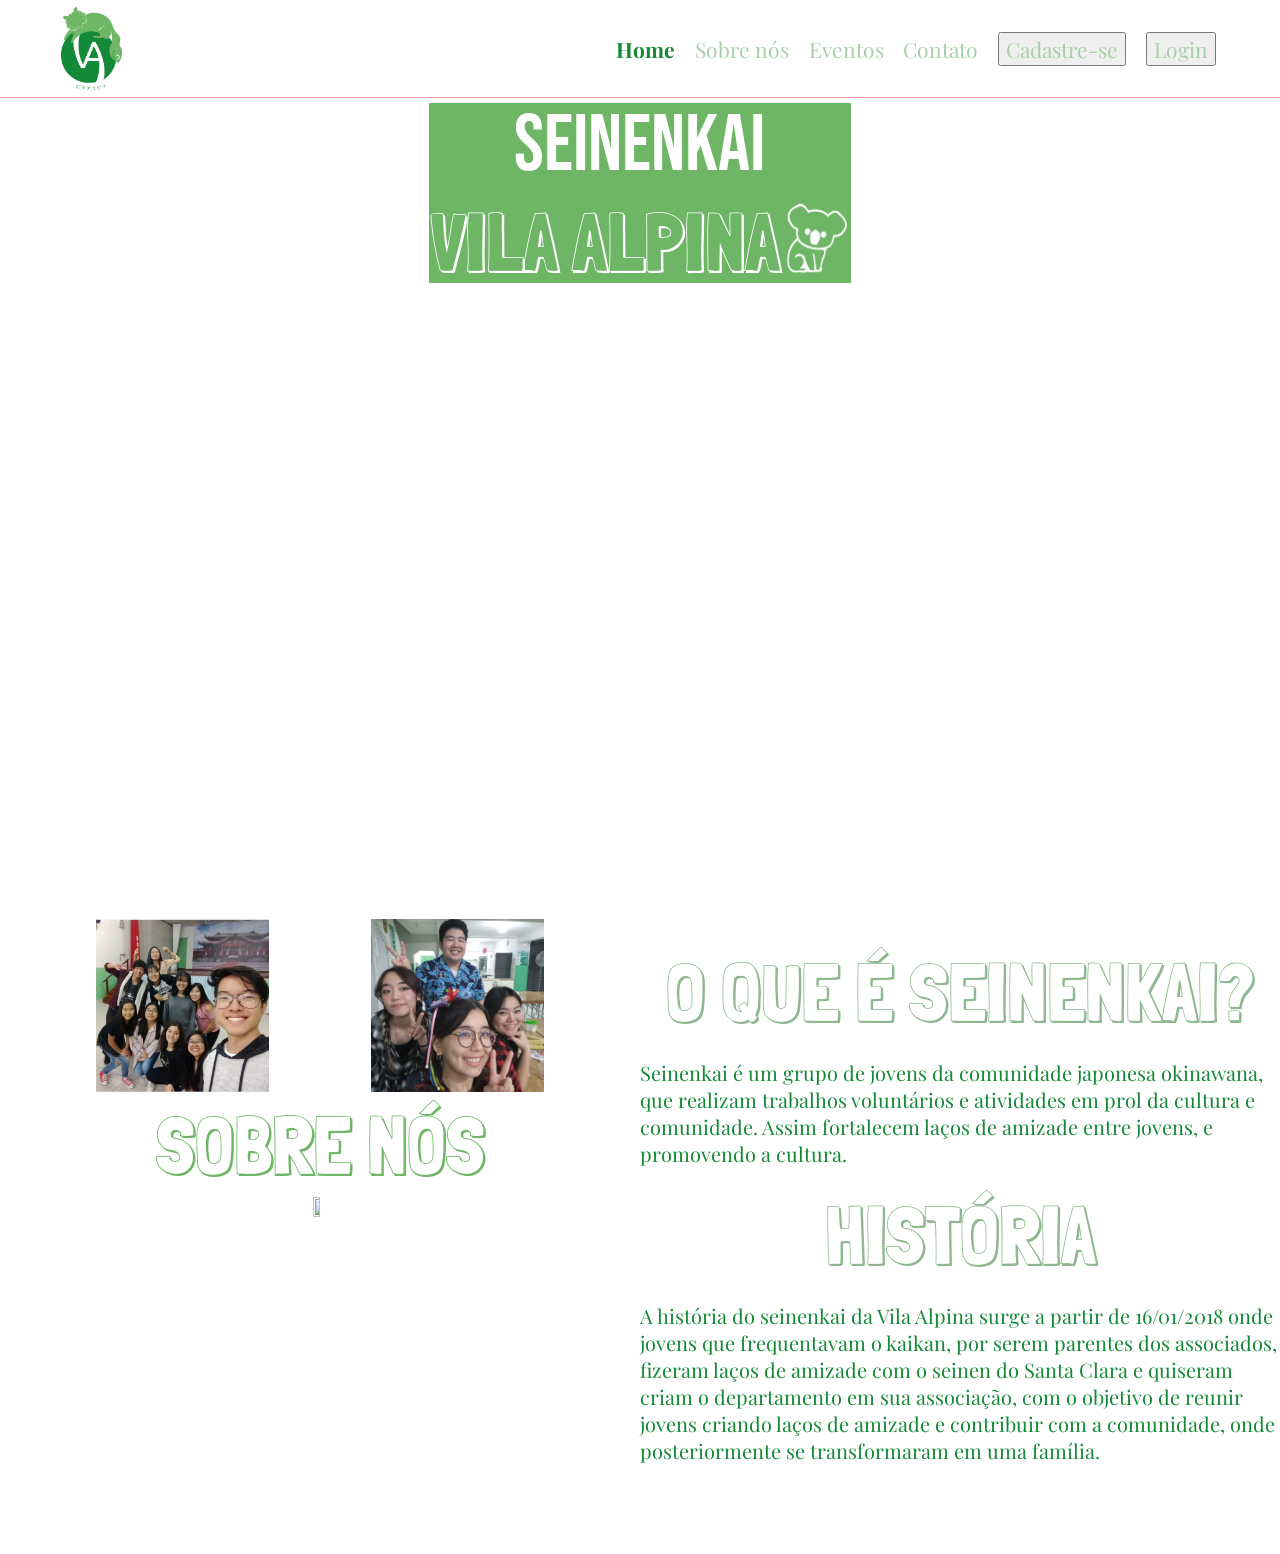
==== Web_Site/index.html @ bdb20729 "v1 Web site" ====
<!DOCTYPE html>
<html lang="pt">

<head>
    <meta charset="UTF-8">
    <meta http-equiv="X-UA-Compatible" content="IE=edge">
    <meta name="viewport" content="width=device-width, initial-scale=1.0">
    <title>Seinen Vila Alpina | Página Inicial</title>
    <link rel="stylesheet" href="Style/style.css">
    <link rel="icon" href="assets/icon/logo_seinen.png">

    <link rel="preconnect" href="https://fonts.googleapis.com">
    <link rel="preconnect" href="https://fonts.gstatic.com" crossorigin>
    <link href="https://fonts.googleapis.com/css2?family=Bebas+Neue&family=Londrina+Shadow&family=Playfair+Display:ital,wght@0,400..900;1,400..900&display=swap" rel="stylesheet">

</head>

<body>
    <div class="header" id="inicio">
        <div class="container">
            <img id="logo" src="assets/icon/logo_seinen.png">
            <ul class="navbar">
                <li class="agora">
                    <a href="#inicio">Home</a>
                </li>
                <li>
                    <a class="btn-navbar" href="#sobre-nos">Sobre nós</a>
                </li>
                <li>
                    <a class="btn-navbar" href="#eventos">Eventos</a>
                </li>
                <li>
                    <a class="btn-navbar" href="#contato">Contato</a>
                </li>
                <li>
                    <button id="cadastro" onclick="cadastro()"><a href="">Cadastre-se</a></button>
                </li><!-- NÃO ESQUECER!! ao chamar a função -> console.log('clicou em cadastro')-->
                <li>
                    <button id="login" onclick="login()"><a href="">Login</a></button>
                </li> <!--Dúvida: todo botão precisa de uma função -->
            </ul>
        </div>
    </div>
    <div class="banner">
        <div class="container">
            <div class="textoBanner">
                <div class="slogan">
                    <span class="seinen">SEINENKAI</span>
                    <div class="coala">
                    <span class="VA">VILA ALPINA</span>
                    <img src="assets/icon/coala.png">
                    </div>
                </div>
                
            </div>
            
        </div>
    </div>
    <div class="info" id="sobre-nos">
        <div class="container">
            <div class="titulo">
                <div class="box1">
                    <img id="img_comeco" src="assets/img/Começo.png">
                    <img id="img_festaJunina" src="assets/img/Festa_Junina.png">
                </div>
                <div class="box2">
                    <span>SOBRE NÓS</span>
                </div>
                <div class="box3">
                    <img id="img_wichee" src="assets/img/Wichee.jpg">
                </div>
            </div>
            <div class="texto">
                <div class="caixa1">
                    <span>O QUE É SEINENKAI?</span>
                    <p>Seinenkai é um grupo de jovens da comunidade japonesa okinawana, que realizam trabalhos
                        voluntários e atividades em prol da cultura e comunidade. Assim fortalecem laços de amizade
                        entre jovens, e promovendo a cultura.</p>
                </div>
                <div class="caixa2">
                    <span>HISTÓRIA</span>
                    <p>A história do seinenkai da Vila Alpina surge a partir de 16/01/2018 onde jovens que frequentavam
                        o kaikan, por serem parentes dos associados, fizeram laços de amizade com o seinen do Santa
                        Clara e quiseram criam o departamento em sua associação, com o objetivo de reunir jovens criando
                        laços de amizade e contribuir com a comunidade, onde posteriormente se transformaram em uma
                        família. </p>
                </div>
            </div>
        </div>
    </div>


</body>

</html>
---- Web_Site/Style/style.css ----
body {
    margin: 0;
    font-family: "Playfair Display", serif;
}
.header {
    background-color: white;
    border-bottom: 1px solid #f29ba9;
}
.navbar{
    list-style: none;
    display: flex;
    justify-content: space-between;
    align-items: center;
    color: white;
    width: 600px; 
}
.navbar .btn-navbar:hover{
    color: #f4a5bb;
    cursor: pointer;
    transition: 0.2s ease-in-out;
}
.header .container {
    display: flex;
    justify-content: space-between;
    align-items: center;
    margin-right: 5%;
}
.header .container img {
    width: 5%;
    margin-left: 5%;
    padding: 7px 0;
}
.navbar a {
    color: #a7cfa8;
    text-decoration: none;
    font-size: 21px;
    font-style: normal;
    font-family: "Playfair Display", serif;
}
.agora a {
    color: #148937;
    font-weight: bold;
}

.banner {
    background-image: url(../assets/img/Wichee.jpg);
    background-size: cover;
    height: 51em ;
}
.banner .container {
    display: flex;
    margin: 0;
    width: 100%;
    height: 100%;
    justify-content: center;
    align-items: start;
    padding: 5px 0px;
}

.textoBanner {
    width: 33%;
    height: 22%;
    background-color: #6eb666;
    display: flex;
    flex-direction: column;
    justify-content: center;
    align-items: center;
}
.banner .container .slogan {
    display: flex ;
    width: 420px;
    height: 180px;
    flex-direction:column ;
    justify-content: center;
    align-items: center;

}
.textoBanner .seinen {
    color: white;
    font-family: "Bebas Neue", sans-serif;
    font-size: 80px;
}   
.textoBanner .VA {
    color: white;
    font-family: "Londrina Shadow", sans-serif;
    font-size: 80px;
}
.textoBanner .coala {
    display: flex;
    flex-direction: row;
}
.textoBanner img {
    width: 70px;
    height: 90px;
}

/*banner fim */

/*sobre nos começo*/
.info {
    height: 40em;
    width: 100%;
    background-color: white ;
}
.info .container{
    display: flex;
    justify-content: center ;
    align-self: center;
    align-items: flex-start;
    width: 100%;
    height: 100%;
    flex-direction: row;
}
 .titulo {
    display: flex;
    flex-direction: column;
    justify-content: start;
    align-items: center;
    width: 50%;

}
.box1 {
    display: flex;
    flex-direction: row;
    justify-content: space-evenly;

}
#img_comeco {
    width: 27%;
    height:27%;
    padding: 5px 5px ;
}
#img_festaJunina {
    width: 27%;
    height:27%;
    padding: 5px 5px ;
}
.box2 {
    display: flex;   
    justify-content: center;
}
.box2 span {
    font-size: 80px;
    color: #6eb666;
    font-family: "Londrina Shadow", sans-serif;
}

.box3 {
    display: flex;   
    justify-content: center;
}
#img_wichee {
    width:  50%;
    height: 10%;
    padding: 5px 5px ;
}

.texto {
    display: flex;
    flex-direction: column;
    justify-content: space-evenly;
    align-items: center;
    width: 50%;
    padding-top: 30px;
}
.texto span {
    font-family:"Londrina Shadow", sans-serif;
    font-size: 80px;
    color: #8fb890 ;
}
.texto p {
    font-size: 20px;
    color: #148937;
    font-size: bold;
}
.caixa1 {
    display: flex;
    flex-direction: column;
    align-items: center;
}

.caixa2 {
    display: flex;
    flex-direction: column;
    align-items: center;
}
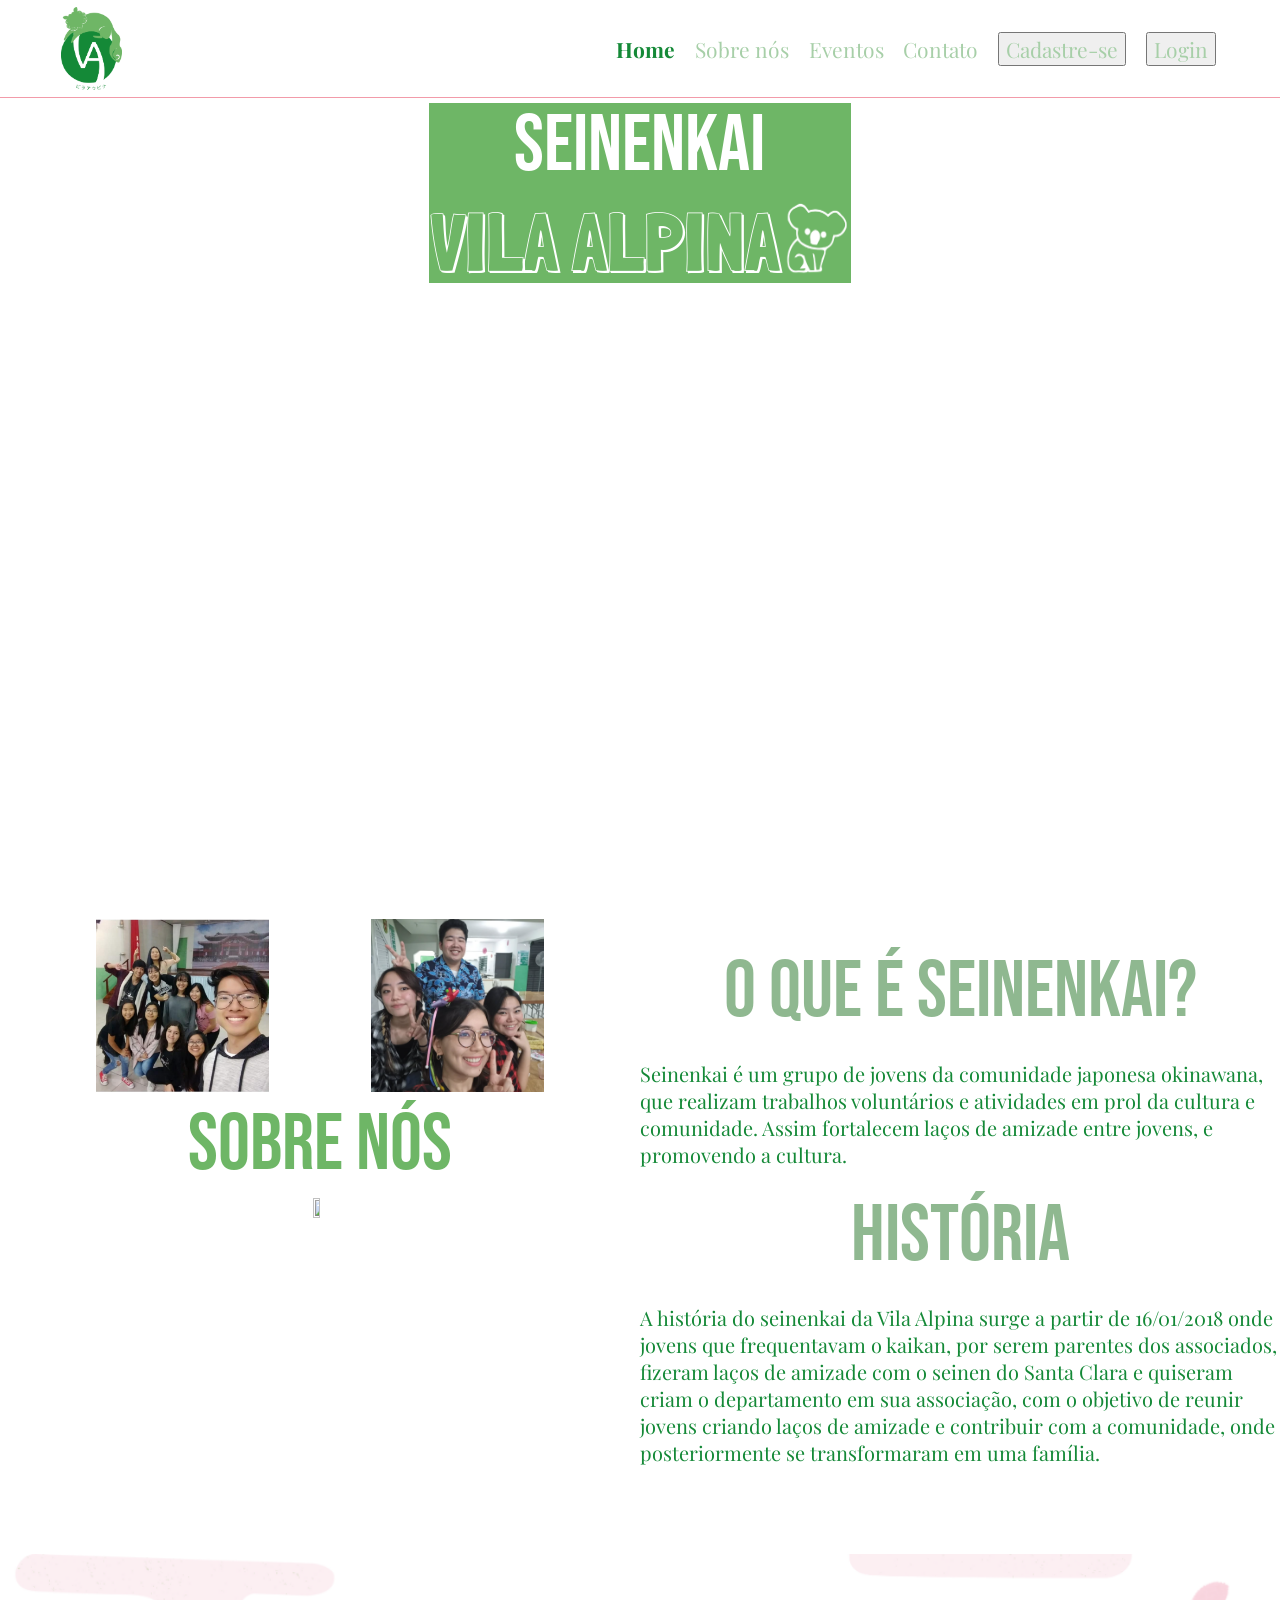
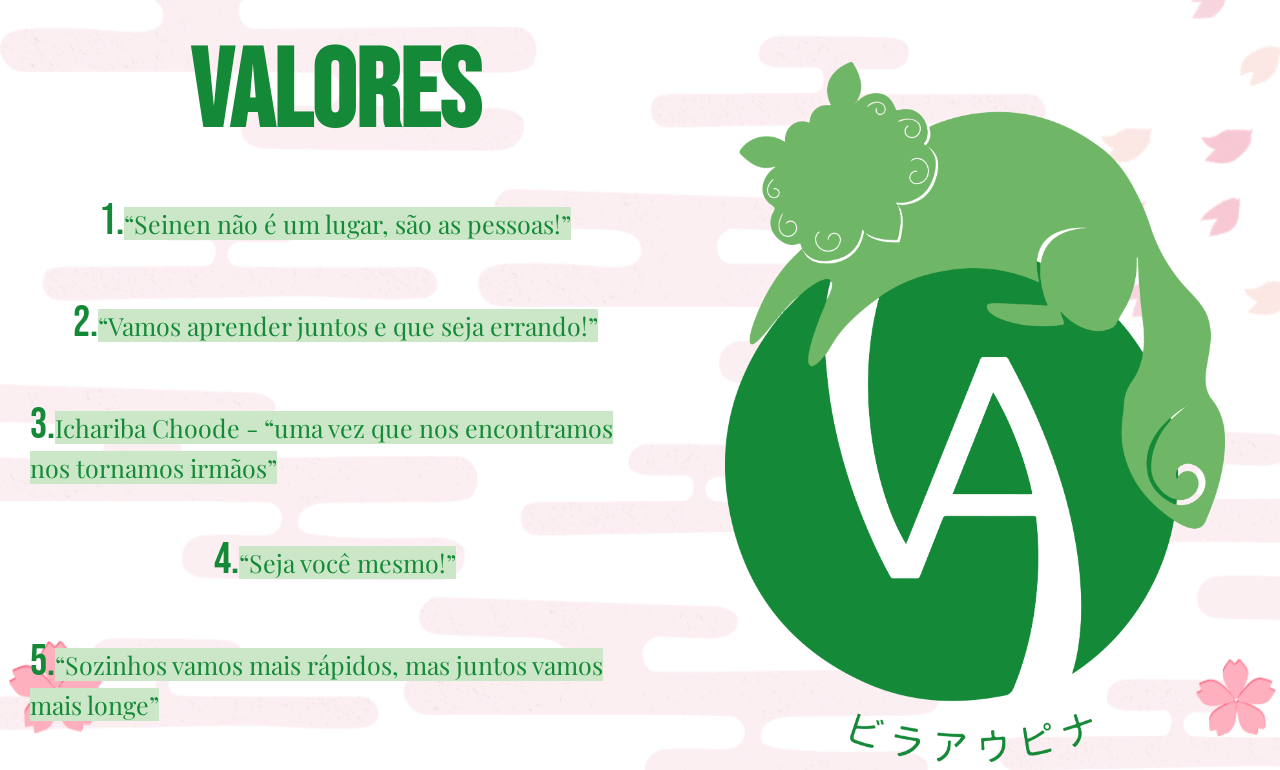
==== commit 280c8e84: "parte alores adicionado na página" ====
--- a/Web_Site/index.html
+++ b/Web_Site/index.html
@@ -79,7 +79,7 @@
                 </div>
                 <div class="caixa2">
                     <span>HISTÓRIA</span>
-                    <p>A história do seinenkai da Vila Alpina surge a partir de 16/01/2018 onde jovens que frequentavam
+                    <p>A história do seinenkai da Vila Alpina surge a  partir de 16/01/2018 onde jovens que frequentavam
                         o kaikan, por serem parentes dos associados, fizeram laços de amizade com o seinen do Santa
                         Clara e quiseram criam o departamento em sua associação, com o objetivo de reunir jovens criando
                         laços de amizade e contribuir com a comunidade, onde posteriormente se transformaram em uma
@@ -88,6 +88,21 @@
             </div>
         </div>
     </div>
+    <div class="valores">
+        <div class="container">
+            <div class="coluna1">
+                <h1>VALORES</h1>
+                <p><span class="numero" >1.</span><span class="grifado">“Seinen não é um lugar, são as pessoas!”</span></p>
+                <p><span class="numero" >2.</span><span class="grifado">“Vamos aprender juntos e que seja errando!”</span></p>
+                <p><span class="numero" >3.</span><span class="grifado">Ichariba Choode - “uma vez que nos encontramos nos tornamos irmãos” </span></p>
+                <p><span class="numero" >4.</span><span class="grifado">“Seja você mesmo!”</span></p>
+                <p><span class="numero" >5.</span><span class="grifado">“Sozinhos vamos mais rápidos, mas juntos vamos mais longe”</span></p>
+            </div>
+            <div class="coluna2">
+                <img src="assets/icon/Logo_frente_fundo_branco.png" >
+            </div>
+        </div>
+    </div>
 
 
 </body>
--- a/Web_Site/Style/style.css
+++ b/Web_Site/Style/style.css
@@ -142,7 +142,7 @@
 .box2 span {
     font-size: 80px;
     color: #6eb666;
-    font-family: "Londrina Shadow", sans-serif;
+    font-family: "Bebas Neue", sans-serif;
 }
 
 .box3 {
@@ -164,7 +164,7 @@
     padding-top: 30px;
 }
 .texto span {
-    font-family:"Londrina Shadow", sans-serif;
+    font-family: "Bebas Neue", sans-serif;
     font-size: 80px;
     color: #8fb890 ;
 }
@@ -183,4 +183,63 @@
     display: flex;
     flex-direction: column;
     align-items: center;
+}
+/*fim info */
+
+/*começo valores */
+.valores {
+    background-image: url(../assets/img/background_valores.png);
+    background-size: cover;
+    height: 51em ;
+}
+.valores .container {
+    display: flex;
+    justify-content: center ;
+    align-self: center;
+    align-items: flex-start;
+    width: 100%;
+    height: 100%;
+    flex-direction: row;
+}
+.container .coluna1 {
+    display: flex;
+    flex-direction: column;
+    justify-content: center;
+    align-items: center;
+    width: 50%;
+    padding: 0px 30px;
+}
+.coluna1 h1 {
+    font-family: "Bebas Neue", sans-serif;
+    color:#148937;
+    font-size: 110px;
+    margin-bottom: 10px;
+}
+.coluna1 p {
+    color: #148937;
+    font-size: 25px;
+    font-style: normal;
+}
+.coluna1 .numero {
+    font-family: "Bebas Neue", sans-serif;
+    color:#148937;
+    font-size: 43px;
+}
+.coluna1 .grifado {
+    background-color: #cbe7c7;
+    background-size: 25px;
+}
+
+.container .coluna2 {
+    display: flex;
+    justify-content: center;
+    align-items: center;
+    align-self: center;
+    width: 50%;
+}
+
+.coluna2 img {
+    margin-top: 100px;
+    width: 500px;
+    height: 700px;   
 }
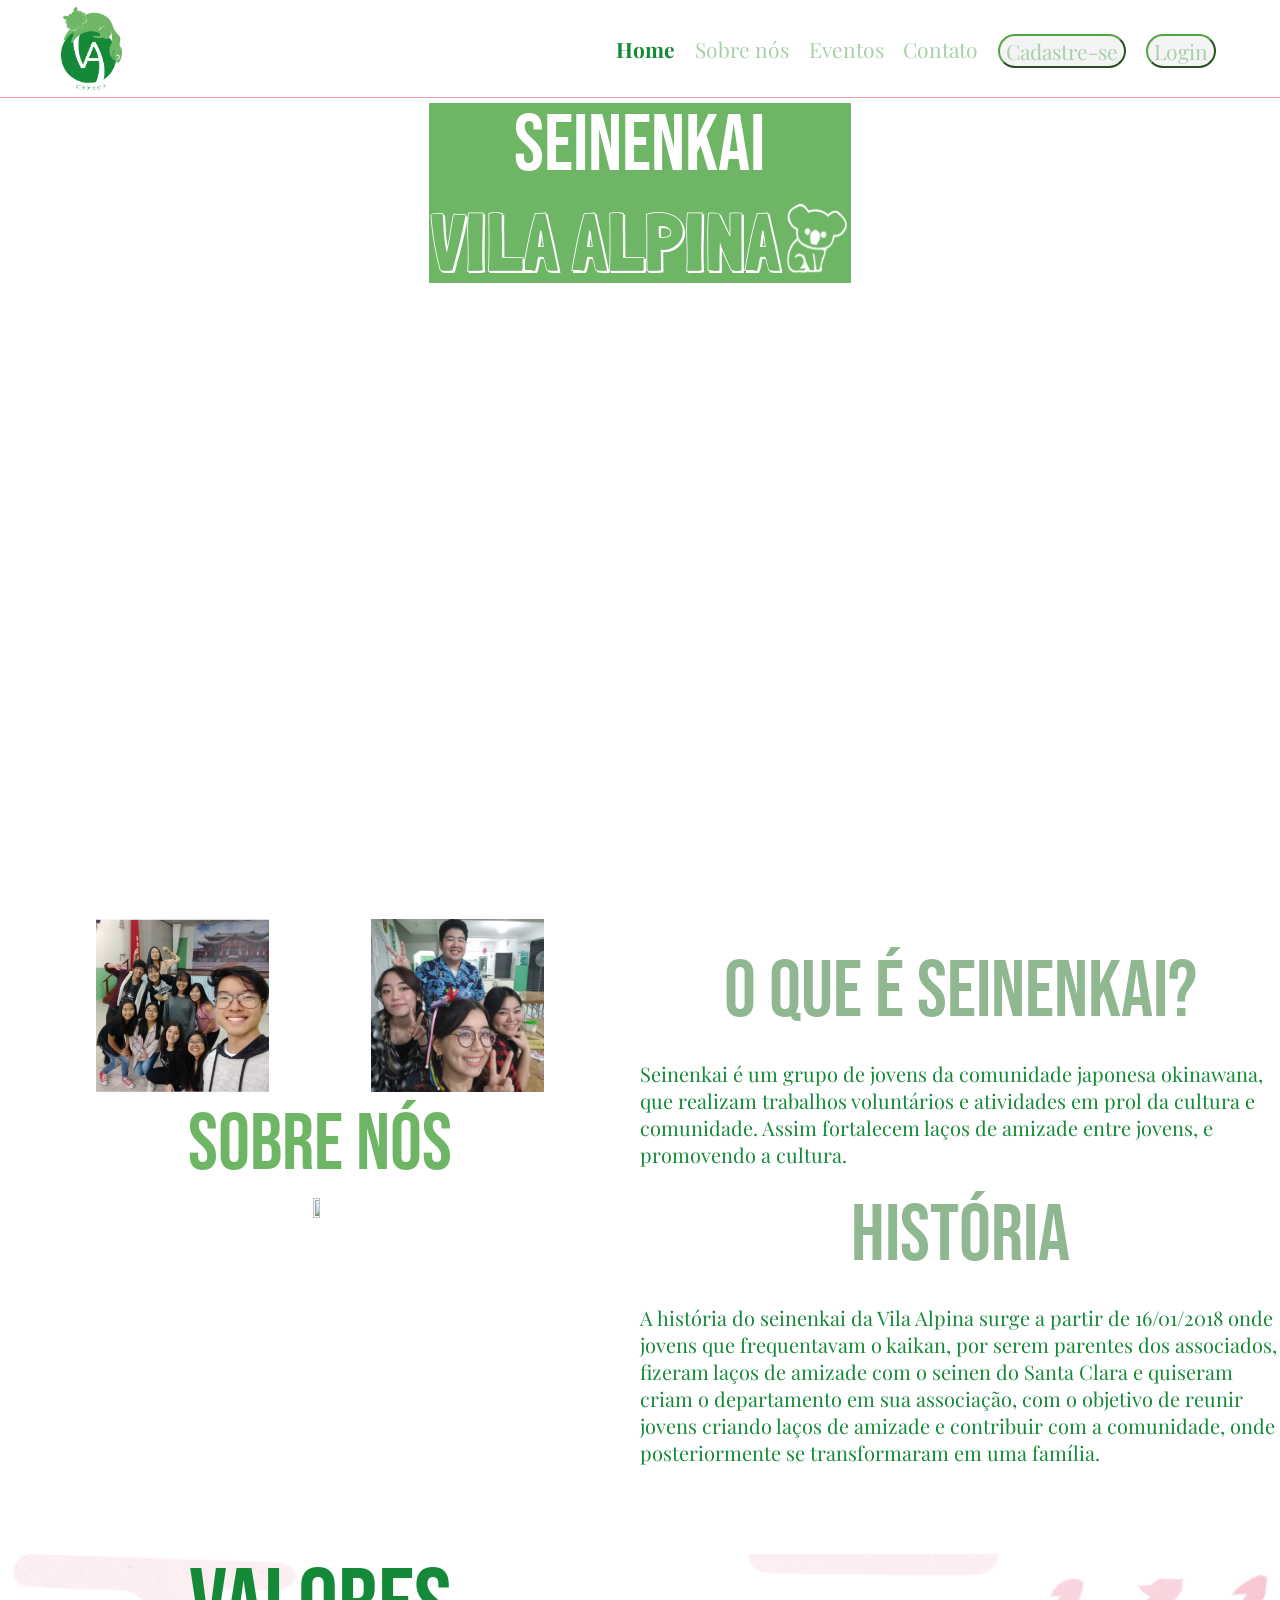
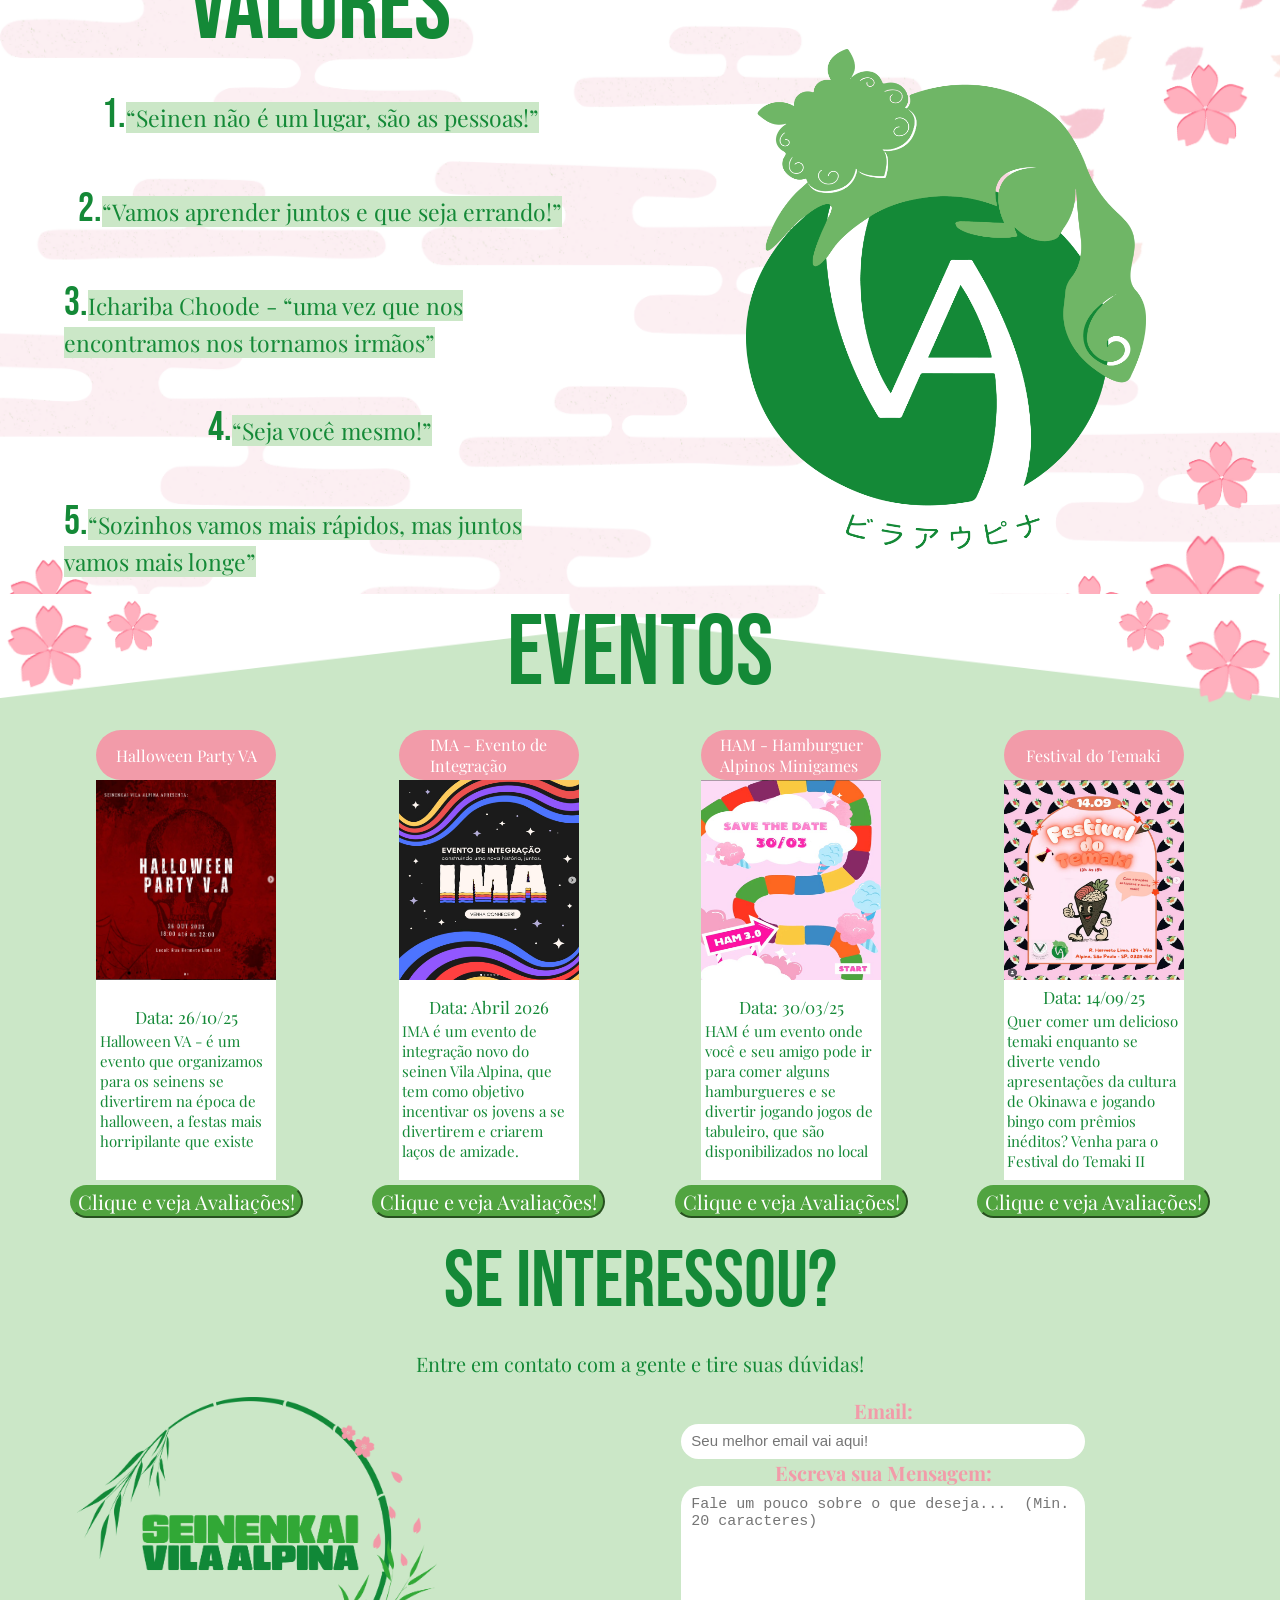
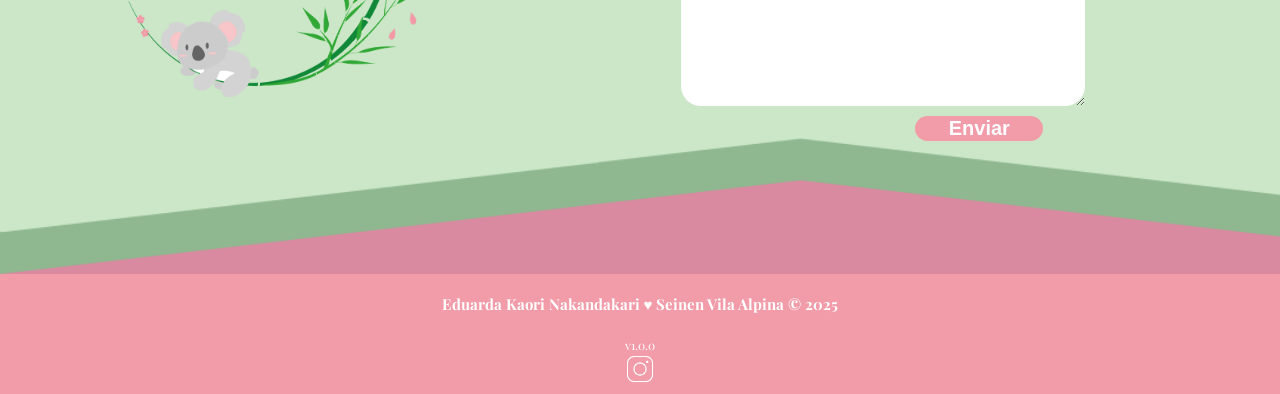
==== commit 332aa266: "Site inicial finalizado v1 - sem validações" ====
--- a/Web_Site/index.html
+++ b/Web_Site/index.html
@@ -34,10 +34,10 @@
                 </li>
                 <li>
                     <button id="cadastro" onclick="cadastro()"><a href="">Cadastre-se</a></button>
-                </li><!-- NÃO ESQUECER!! ao chamar a função -> console.log('clicou em cadastro')-->
+                </li>
                 <li>
                     <button id="login" onclick="login()"><a href="">Login</a></button>
-                </li> <!--Dúvida: todo botão precisa de uma função -->
+                </li> 
             </ul>
         </div>
     </div>
@@ -91,7 +91,7 @@
     <div class="valores">
         <div class="container">
             <div class="coluna1">
-                <h1>VALORES</h1>
+                <span id="span_valores">VALORES</span>
                 <p><span class="numero" >1.</span><span class="grifado">“Seinen não é um lugar, são as pessoas!”</span></p>
                 <p><span class="numero" >2.</span><span class="grifado">“Vamos aprender juntos e que seja errando!”</span></p>
                 <p><span class="numero" >3.</span><span class="grifado">Ichariba Choode - “uma vez que nos encontramos nos tornamos irmãos” </span></p>
@@ -103,7 +103,75 @@
             </div>
         </div>
     </div>
-
+    <div class="eventos_em_cartaz" id="eventos">
+        <div class="container">
+            <span id="titulo">EVENTOS</span>
+            <div class="boxer"> 
+                <div class="box">
+                    <span id="subtitulo">Halloween Party VA</span>
+                    <img src="assets/img/Logo_halloweenVA.png">
+                    <div class="fundo_branco">
+                        <span>Data: 26/10/25</span>
+                        <p>Halloween VA - é um evento que organizamos para os seinens se divertirem na época de halloween, a festas mais horripilante que existe</p>
+                    </div>
+                    <button onclick="clicar()"><a id="btn_clique" href="">Clique e veja Avaliações!</a></button>
+                </div>
+                <div class="box">
+                    <span id="subtitulo">IMA - Evento de <br>Integração</span>
+                    <img src="assets/img/Logo_IMA.png">
+                    <div class="fundo_branco">
+                        <span>Data: Abril 2026</span>
+                        <p>IMA é um evento de integração novo do seinen Vila Alpina, que tem como objetivo incentivar os jovens a se divertirem e criarem laços de amizade.</p>
+                    </div>
+                    <button onclick="clicar()"><a id="btn_clique" href="">Clique e veja Avaliações!</a></button>
+                </div>
+                <div class="box">
+                    <span id="subtitulo">HAM - Hamburguer <br> Alpinos Minigames </span>
+                    <img src="assets/img/Logo_HAM.png">
+                    <div class="fundo_branco">
+                        <span>Data: 30/03/25</span>
+                        <p>HAM é um evento onde você e seu amigo pode ir para comer alguns hamburgueres e se divertir jogando jogos de tabuleiro, que são disponibilizados no local</p>
+                    </div>
+                    <button onclick="clicar()"><a id="btn_clique" href="">Clique e veja Avaliações!</a></button>
+                </div>
+                <div class="box">
+                    <span id="subtitulo">Festival do Temaki</span>
+                    <img src="assets/img/logo_Festival_temaki.png">
+                    <div class="fundo_branco">
+                        <span>Data: 14/09/25</span>
+                        <p>Quer comer um delicioso temaki enquanto se diverte vendo apresentações da cultura de Okinawa e jogando bingo com prêmios inéditos? Venha para o Festival do Temaki II</p>
+                    </div>
+                    <button onclick="clicar()"><a id="btn_clique" href="">Clique e veja Avaliações!</a></button>
+                </div>
+            </div>
+        </div>
+    </div>
+    <div class="contato" id="contato">
+        <div class="container">
+            <span id="titulo">SE INTERESSOU?</span>
+            <p>Entre em contato com a gente e tire suas dúvidas!</p>
+                <div class="mini_container">
+                    <div class="imagem_logo">
+                        <img src="assets/icon/Logo_seinen_coala.png" >
+                    </div>
+                    <div class="interesse">
+                        <b class="email">Email:</b>
+                        <input type="text" id="input_email" placeholder="Seu melhor email vai aqui!">
+                        <b>Escreva sua Mensagem:</b>
+                        <textarea id="input_mensagem" placeholder="Fale um pouco sobre o que deseja...  (Min. 20 caracteres)"></textarea>
+                        <button class="enviar" onclick="enviar()">Enviar</button>
+                    </div>
+                </div>
+            </div>
+        </div>
+    </div>
+    <div class="footer">
+        <div class="container">
+            <h4>Eduarda Kaori Nakandakari &hearts; Seinen Vila Alpina &copy; 2025</h4>
+            <span class="version">v1.0.0</span><br>
+            <a href="https://www.instagram.com/seinen_vilaalpina?utm_source=ig_web_button_share_sheet&igsh=ZDNlZDc0MzIxNw=="><img  src="assets/icon/icons8-instagram-100.png"></a>
+        </div>
+    </div>
 
 </body>
 
--- a/Web_Site/Style/style.css
+++ b/Web_Site/Style/style.css
@@ -13,6 +13,19 @@
     align-items: center;
     color: white;
     width: 600px; 
+}
+.navbar button {
+    list-style: none;
+    background-color:#f4f4f4;
+    border-color: #51a440;
+    border-radius: 20px;
+    margin-top: 5px;
+}
+.navbar button:hover{
+    cursor: pointer;
+    background-color: #148937;
+    transition: 0.2s ease-in-out;
+    color: #FFFFFF;
 }
 .navbar .btn-navbar:hover{
     color: #f4a5bb;
@@ -190,13 +203,13 @@
 .valores {
     background-image: url(../assets/img/background_valores.png);
     background-size: cover;
-    height: 51em ;
+    height: 40em ;
 }
 .valores .container {
     display: flex;
     justify-content: center ;
-    align-self: center;
-    align-items: flex-start;
+    align-self: flex-start;
+    align-items: center ;
     width: 100%;
     height: 100%;
     flex-direction: row;
@@ -206,24 +219,25 @@
     flex-direction: column;
     justify-content: center;
     align-items: center;
-    width: 50%;
-    padding: 0px 30px;
-}
-.coluna1 h1 {
+    width: 40%;
+    padding: 10px 50px;
+}
+.coluna1 #span_valores {
     font-family: "Bebas Neue", sans-serif;
     color:#148937;
-    font-size: 110px;
-    margin-bottom: 10px;
+    font-size: 100px;
+    margin-bottom: 0px;
+    font-size: bold;
 }
 .coluna1 p {
     color: #148937;
-    font-size: 25px;
+    font-size: 23px;
     font-style: normal;
 }
 .coluna1 .numero {
     font-family: "Bebas Neue", sans-serif;
     color:#148937;
-    font-size: 43px;
+    font-size: 40px;
 }
 .coluna1 .grifado {
     background-color: #cbe7c7;
@@ -239,7 +253,223 @@
 }
 
 .coluna2 img {
-    margin-top: 100px;
-    width: 500px;
-    height: 700px;   
+    margin-top: 50px;
+    width: 400px;
+    height: 500px;   
+}
+/*fim valores */
+
+/*começo evento*/
+.eventos_em_cartaz {
+    background-image: url(../assets/img/background_eventos.png);
+    background-size: cover;
+    height: 40em;
+}
+.eventos_em_cartaz .container{
+    display: flex;
+    justify-content: center ;
+    align-self: center;
+    align-items: center;
+    width: 100%;
+    height: 100%;
+    flex-direction: column;
+}
+.eventos_em_cartaz #titulo {
+    font-family: "Bebas Neue", sans-serif;
+    color:#148937;
+    font-size: 100px;   
+    font-size: bold;
+}
+.boxer {
+    display: flex;
+    flex-direction: row;
+    justify-content: space-evenly;
+    align-items: center;
+    width: 100%;
+    height: 100%;
+}
+
+.boxer img {
+    width: 180px;
+    height: 200px;
+    display: flex;
+    justify-content: center;
+}
+.boxer .fundo_branco {
+    width: 180px;
+    height: 200px;
+    background-color: white;
+    display: flex;
+    flex-direction: column;
+    justify-content: center;
+    align-items: center;
+}
+
+.box #subtitulo {
+    width: 180px;
+    height: 50px;
+    font-size: 16px;
+    color: white;
+    background-color: #f29ba9;
+    display: flex;
+    align-items: center;
+    justify-content: center;
+    border-radius: 30px;
+}
+.box {
+    display: flex;
+    flex-direction: column;
+    justify-content: center;
+    align-items: center;
+
+}
+
+.box p {
+    color: #148937;
+    font-size: 15px;
+    display: flex;
+    justify-content: center;
+    margin: 2%;
+}
+.box span {
+    color: #148937;
+    font-size: 17px;
+}
+.box button {
+    list-style: none;
+    background-color:#51a440;
+    border-color: #51a440;
+    border-radius: 20px;
+    margin-top: 5px;
+}
+.box a {
+    color: white;
+    text-decoration: none;
+    font-size: 20px;
+    font-style: normal;
+    font-family: "Playfair Display", serif;
+}
+/*fim eventos */
+
+/*começo contato */
+.contato {
+    background-image: url(../assets/img/background_contato.png);
+    background-size: cover;
+    height: 40em;
+}
+.contato .container {
+    display: flex;
+    justify-content: center ;
+    align-self: center;
+    align-items: center;
+    width: 100%;
+    height: 100%;
+    flex-direction: column;
+}
+
+.mini_container {
+    display: flex;
+    justify-content: space-evenly;
+    width: 100%;
+    height: 100%;
+    flex-direction: row;
+}
+
+.contato #titulo {
+    font-family: "Bebas Neue", sans-serif;
+    color:#148937;
+    font-size: 80px;   
+    font-size: bold;  
+}
+.contato p {
+    color:#148937;
+    font-size: 20px;   
+    font-size: bold;  
+}
+.contato img {
+    width: 360px;
+    height: 300px;
+}
+.img_logo {
+    display: flex;
+    flex-direction: column;
+    justify-content: center;
+    align-items: center;
+    width: 50%;
+    margin-left: 50px;
+}
+.interesse {
+    display: flex;
+    flex-direction: column;
+    align-items: center;
+    width: 50%;
+    margin-left: 50px;
+}
+#input_mensagem{
+    height: 200px;
+}
+
+#input_email, #input_mensagem{
+    background-color: white;
+    padding: 10px;
+    width: 60%;
+    border: none;
+    border-radius: 20px;
+}
+
+#input_email:focus, #input_mensagem:focus{
+    border: 5px solid #f29ba9;
+    outline: none;
+}
+
+#input_email::placeholder, #input_mensagem::placeholder{
+    font-size: 15px;
+}
+
+.interesse b{
+    color:#f29ba9 ;
+    font-size: 20px;
+}
+
+.enviar{
+    background-color: #f29ba9;
+    width: 20%;
+    border-radius: 20px;
+    border: none;
+    color: #FFFFFF;
+    font-size: 20px;
+    font-weight: 900;
+    margin-left: 30%;
+    margin-top: 10px;
+}
+.enviar:hover{
+    cursor: pointer;
+    transition: 0.3s ease-in-out;
+    box-shadow: 1px 1px 5px #a89595;
+}
+/*fim contato */
+
+/*começo footer */
+.footer {
+  background-color: #f29ba9;
+  height: 120px;
+  width: 100%;
+  color: #fff;
+  display: flex;
+  font-size: 15px;
+  justify-content: center;
+}
+
+.footer .container {
+  justify-content: center;
+  text-align: center;
+}
+
+.footer .container .version {
+  font-size: 12px;
+}
+
+.footer img {
+    width: 30px;
+    height: 30px;
 }
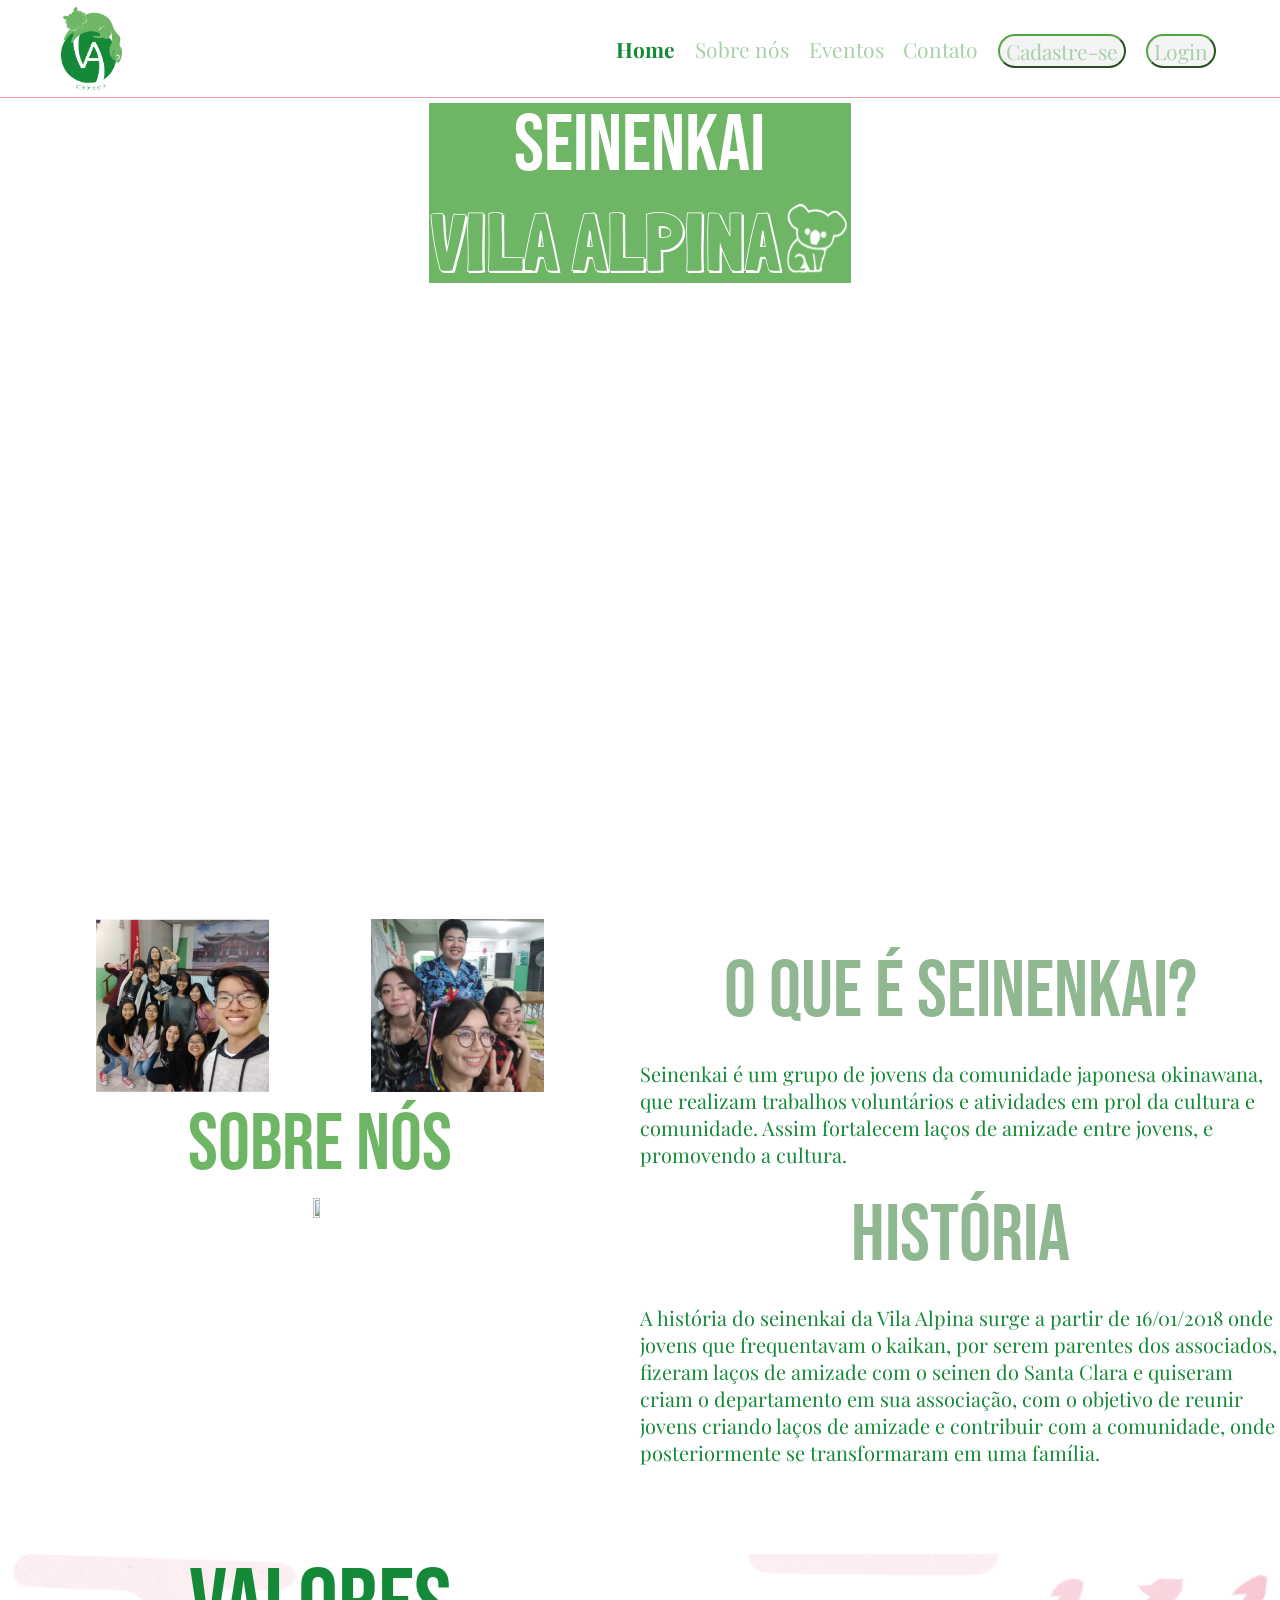
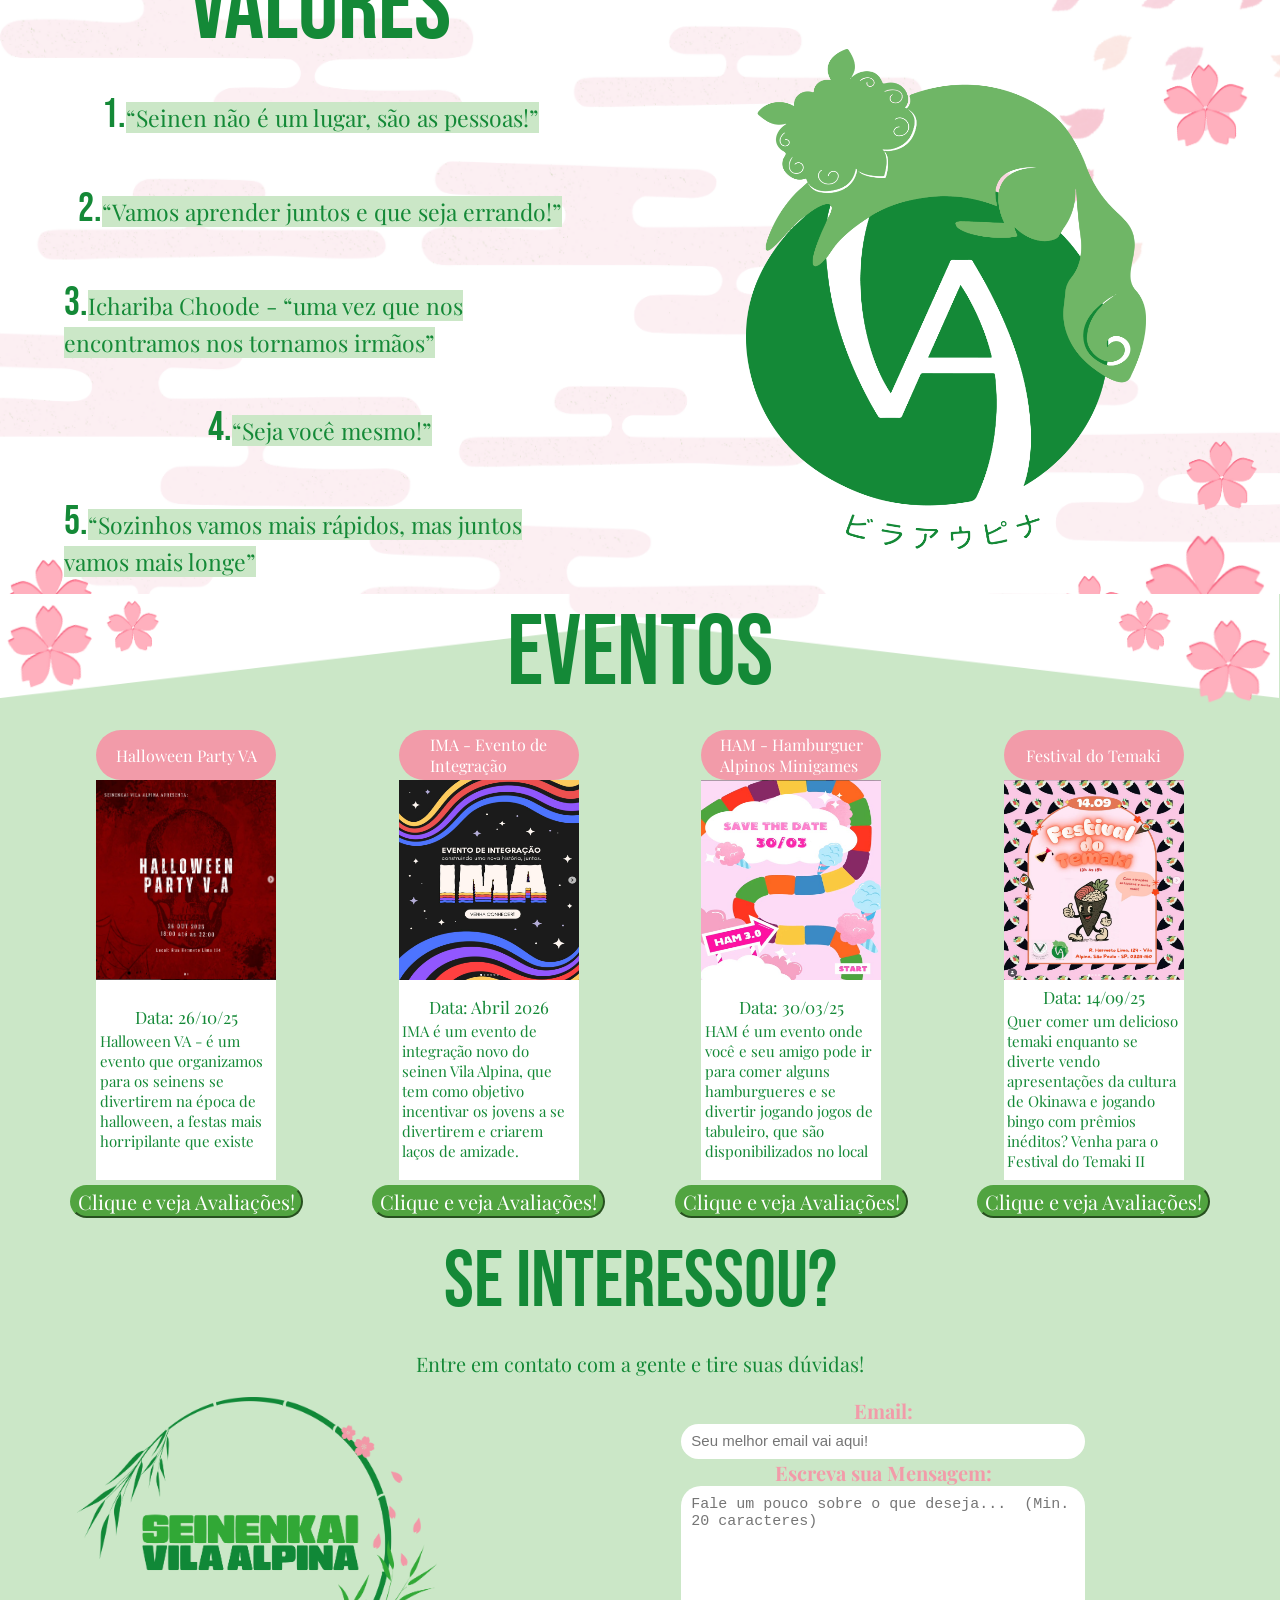
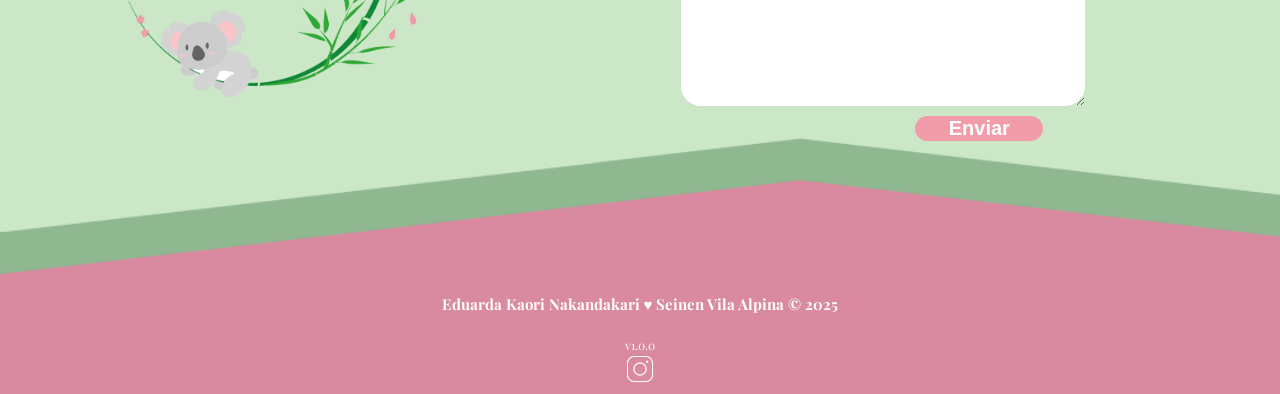
==== commit f720eca1: "cadastro e login v1" ====
--- a/Web_Site/index.html
+++ b/Web_Site/index.html
@@ -33,10 +33,10 @@
                     <a class="btn-navbar" href="#contato">Contato</a>
                 </li>
                 <li>
-                    <button id="cadastro" onclick="cadastro()"><a href="">Cadastre-se</a></button>
+                    <button id="cadastro" onclick="cadastro()"><a href="cadastro.html">Cadastre-se</a></button>
                 </li>
                 <li>
-                    <button id="login" onclick="login()"><a href="">Login</a></button>
+                    <button id="login" onclick="login()"><a href="login.html">Login</a></button>
                 </li> 
             </ul>
         </div>
@@ -114,7 +114,7 @@
                         <span>Data: 26/10/25</span>
                         <p>Halloween VA - é um evento que organizamos para os seinens se divertirem na época de halloween, a festas mais horripilante que existe</p>
                     </div>
-                    <button onclick="clicar()"><a id="btn_clique" href="">Clique e veja Avaliações!</a></button>
+                    <button onclick="clicar()"><a id="btn_clique" href="login.html">Clique e veja Avaliações!</a></button>
                 </div>
                 <div class="box">
                     <span id="subtitulo">IMA - Evento de <br>Integração</span>
@@ -123,7 +123,7 @@
                         <span>Data: Abril 2026</span>
                         <p>IMA é um evento de integração novo do seinen Vila Alpina, que tem como objetivo incentivar os jovens a se divertirem e criarem laços de amizade.</p>
                     </div>
-                    <button onclick="clicar()"><a id="btn_clique" href="">Clique e veja Avaliações!</a></button>
+                    <button onclick="clicar()"><a id="btn_clique" href="login.html">Clique e veja Avaliações!</a></button>
                 </div>
                 <div class="box">
                     <span id="subtitulo">HAM - Hamburguer <br> Alpinos Minigames </span>
@@ -132,7 +132,7 @@
                         <span>Data: 30/03/25</span>
                         <p>HAM é um evento onde você e seu amigo pode ir para comer alguns hamburgueres e se divertir jogando jogos de tabuleiro, que são disponibilizados no local</p>
                     </div>
-                    <button onclick="clicar()"><a id="btn_clique" href="">Clique e veja Avaliações!</a></button>
+                    <button onclick="clicar()"><a id="btn_clique" href="login.html">Clique e veja Avaliações!</a></button>
                 </div>
                 <div class="box">
                     <span id="subtitulo">Festival do Temaki</span>
@@ -141,7 +141,7 @@
                         <span>Data: 14/09/25</span>
                         <p>Quer comer um delicioso temaki enquanto se diverte vendo apresentações da cultura de Okinawa e jogando bingo com prêmios inéditos? Venha para o Festival do Temaki II</p>
                     </div>
-                    <button onclick="clicar()"><a id="btn_clique" href="">Clique e veja Avaliações!</a></button>
+                    <button onclick="clicar()"><a id="btn_clique" href="login.html">Clique e veja Avaliações!</a></button>
                 </div>
             </div>
         </div>
--- a/Web_Site/Style/style.css
+++ b/Web_Site/Style/style.css
@@ -1,3 +1,6 @@
+html {
+    scroll-behavior: smooth;
+}
 body {
     margin: 0;
     font-family: "Playfair Display", serif;
@@ -342,12 +345,25 @@
     border-radius: 20px;
     margin-top: 5px;
 }
+.box button:hover{
+    cursor: pointer;
+    background-color: white;
+    transition: 0.2s ease-in-out;
+    color: #51a440 ;
+}
 .box a {
     color: white;
     text-decoration: none;
     font-size: 20px;
     font-style: normal;
     font-family: "Playfair Display", serif;
+}
+.box a:hover{
+    cursor: pointer;
+    background-color: white;
+    transition: 0.2s ease-in-out;
+    color: #51a440 ;
+      
 }
 /*fim eventos */
 
@@ -451,7 +467,7 @@
 
 /*começo footer */
 .footer {
-  background-color: #f29ba9;
+  background-color: #d989a0;
   height: 120px;
   width: 100%;
   color: #fff;
@@ -472,4 +488,5 @@
 .footer img {
     width: 30px;
     height: 30px;
-}+}
+/* fim footer */
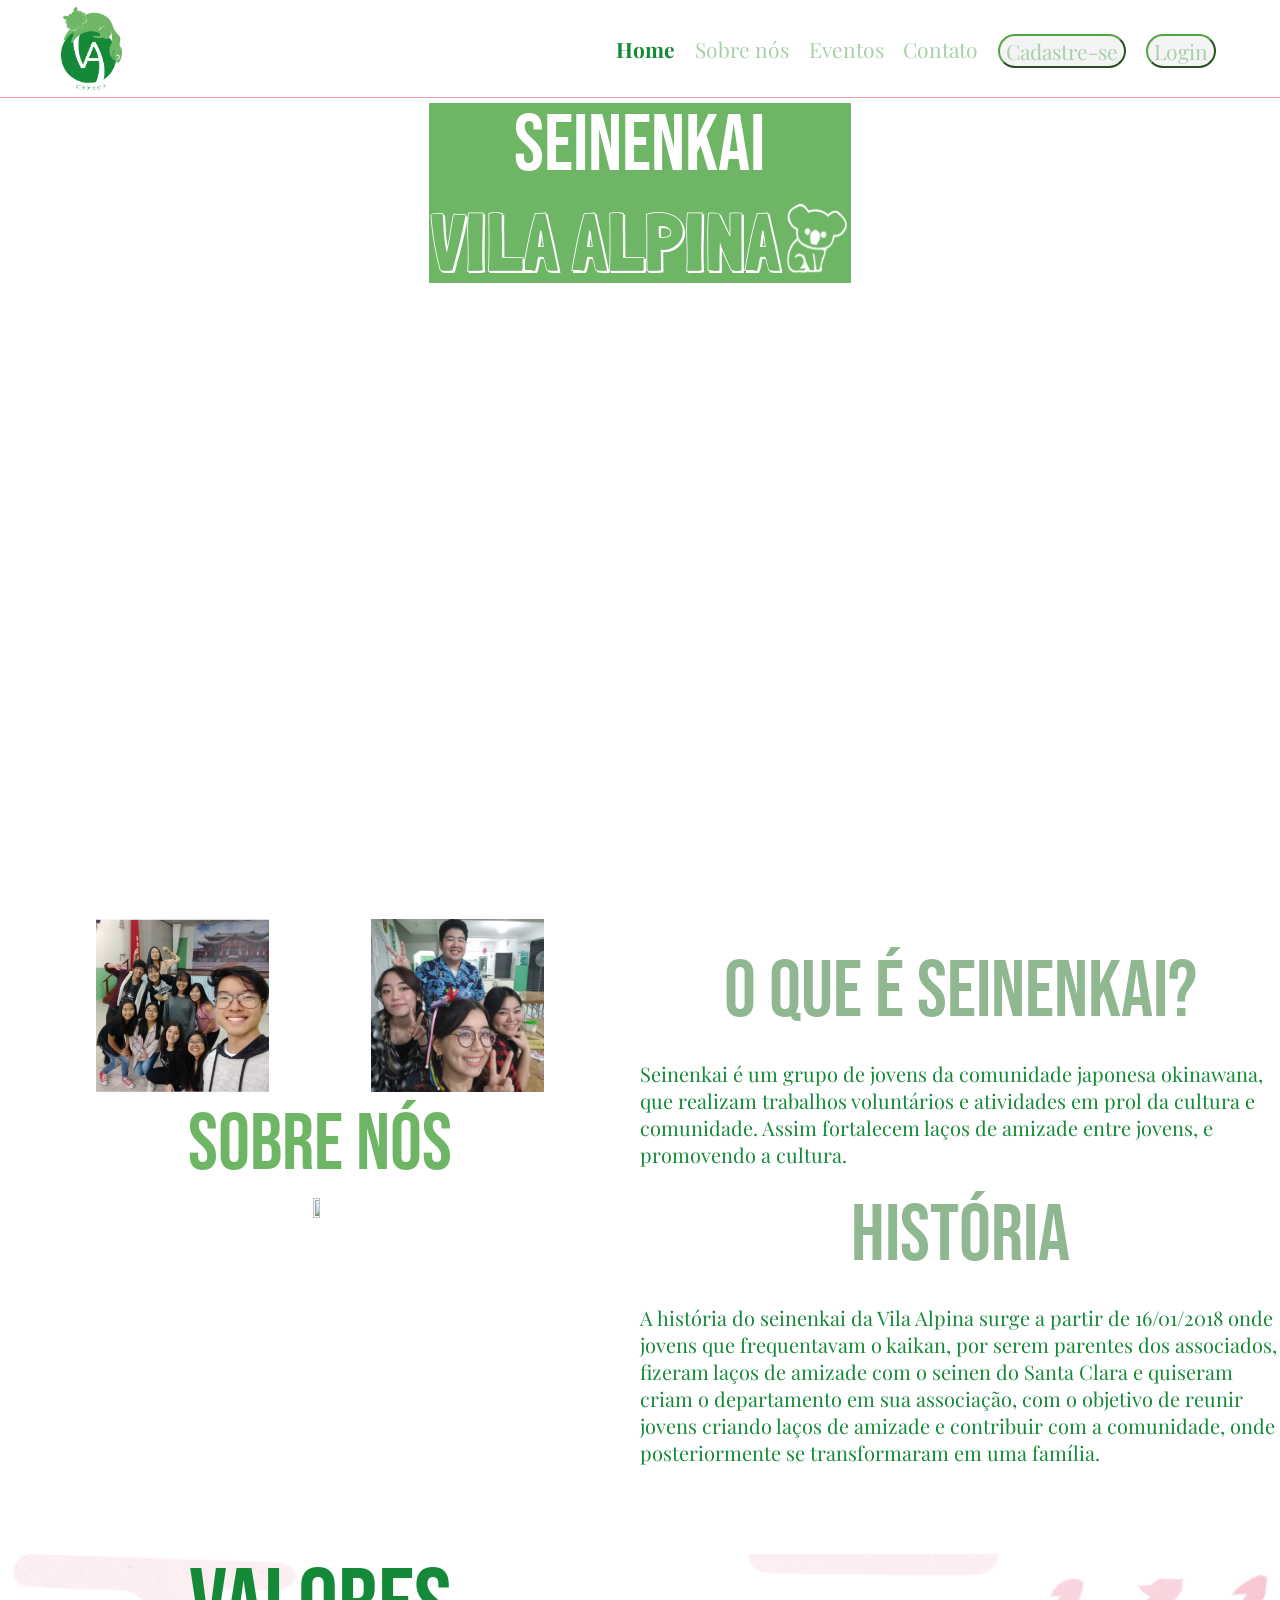
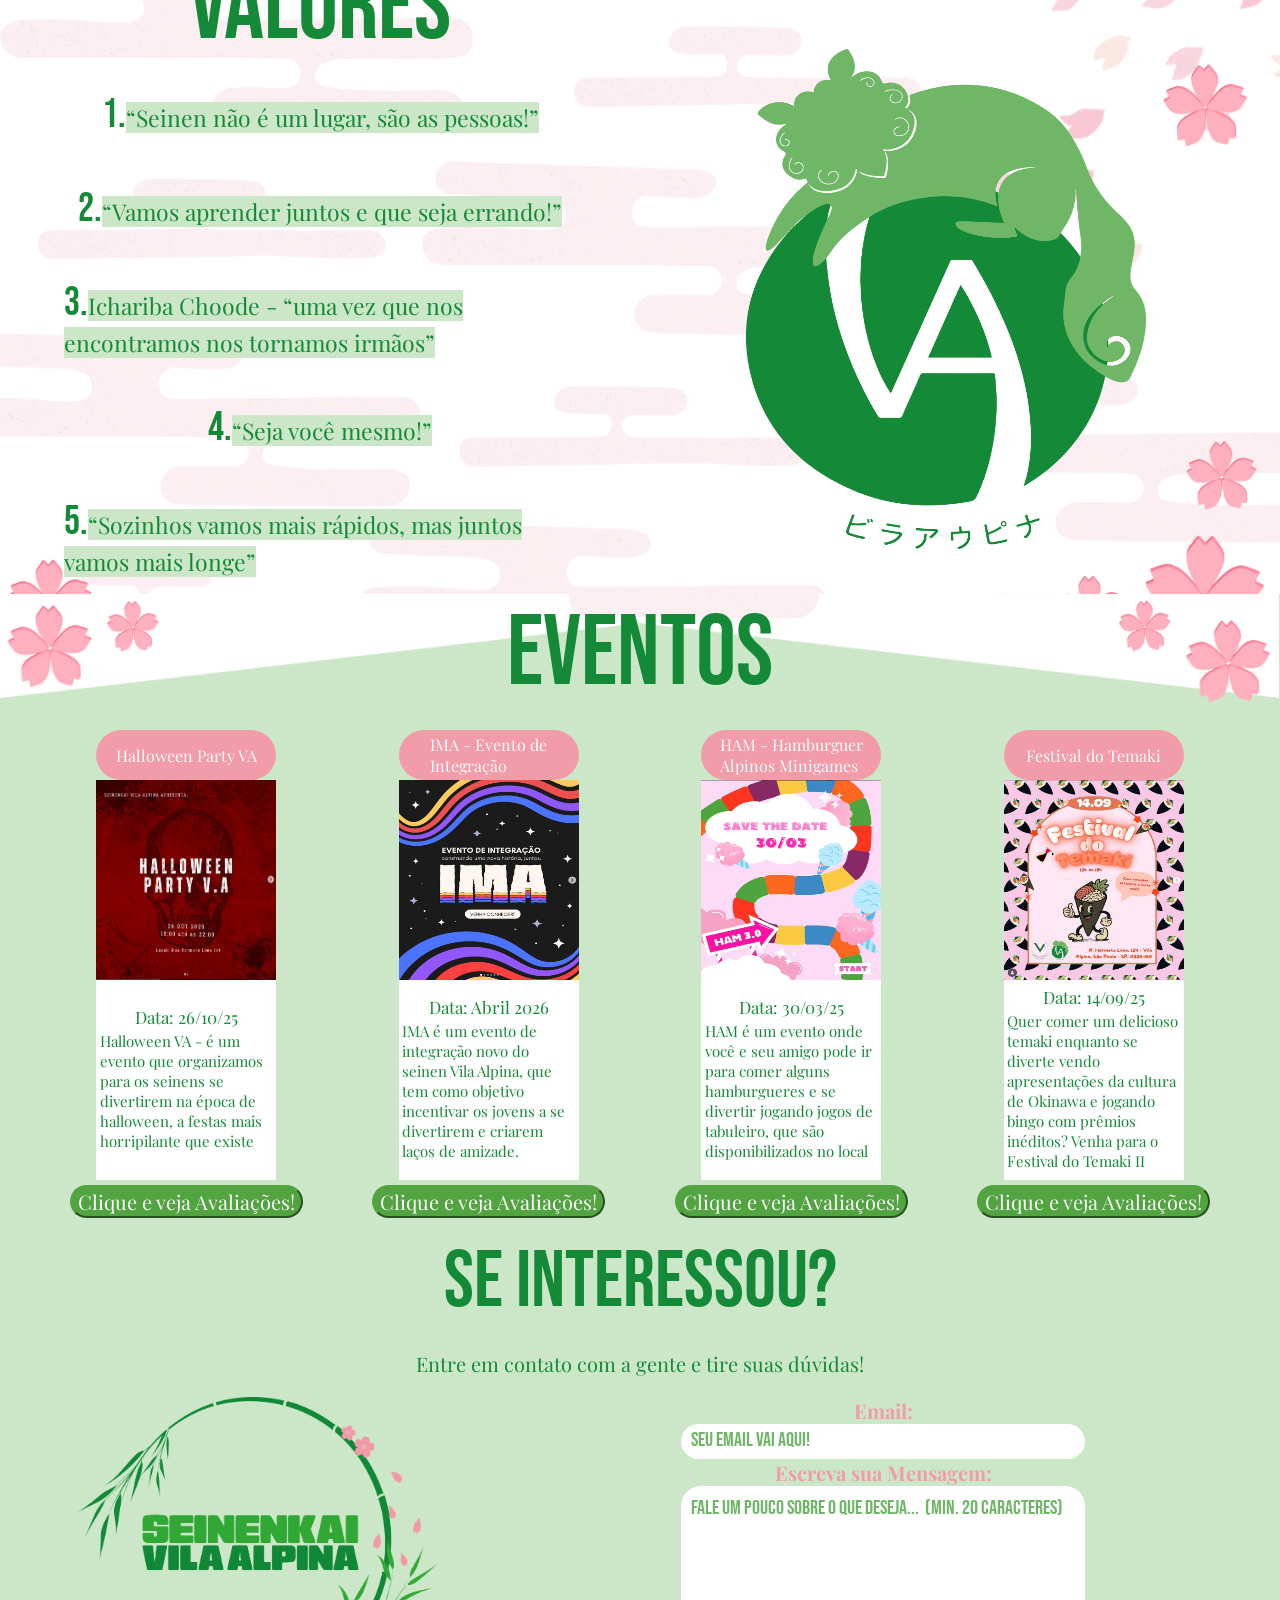
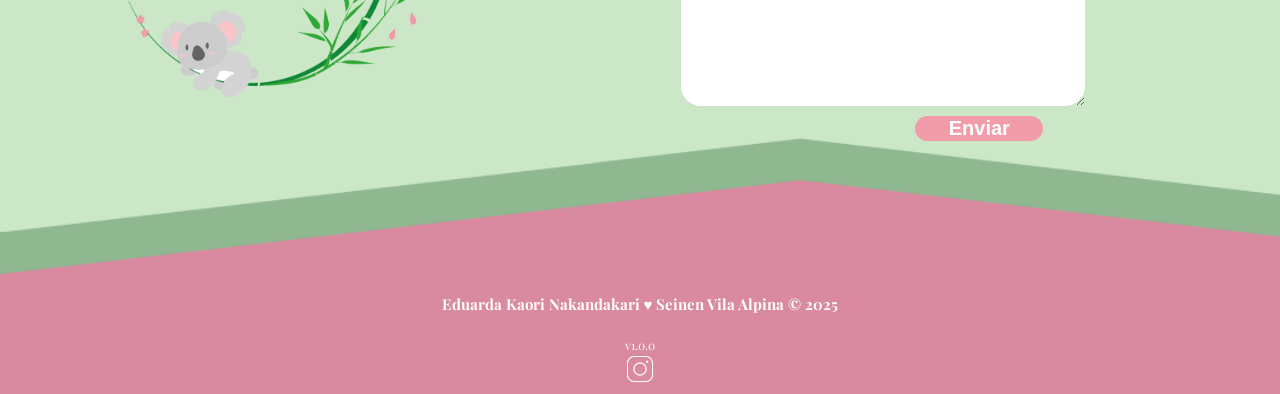
==== commit a06482a1: "Documentação v2" ====
--- a/Web_Site/index.html
+++ b/Web_Site/index.html
@@ -156,7 +156,7 @@
                     </div>
                     <div class="interesse">
                         <b class="email">Email:</b>
-                        <input type="text" id="input_email" placeholder="Seu melhor email vai aqui!">
+                        <input type="text" id="input_email" placeholder="Seu email vai aqui!">
                         <b>Escreva sua Mensagem:</b>
                         <textarea id="input_mensagem" placeholder="Fale um pouco sobre o que deseja...  (Min. 20 caracteres)"></textarea>
                         <button class="enviar" onclick="enviar()">Enviar</button>
--- a/Web_Site/Style/style.css
+++ b/Web_Site/Style/style.css
@@ -439,7 +439,9 @@
 }
 
 #input_email::placeholder, #input_mensagem::placeholder{
-    font-size: 15px;
+    font-size: 20px;
+    font-family: "Bebas Neue", sans-serif;
+    color: #6eb666;
 }
 
 .interesse b{
